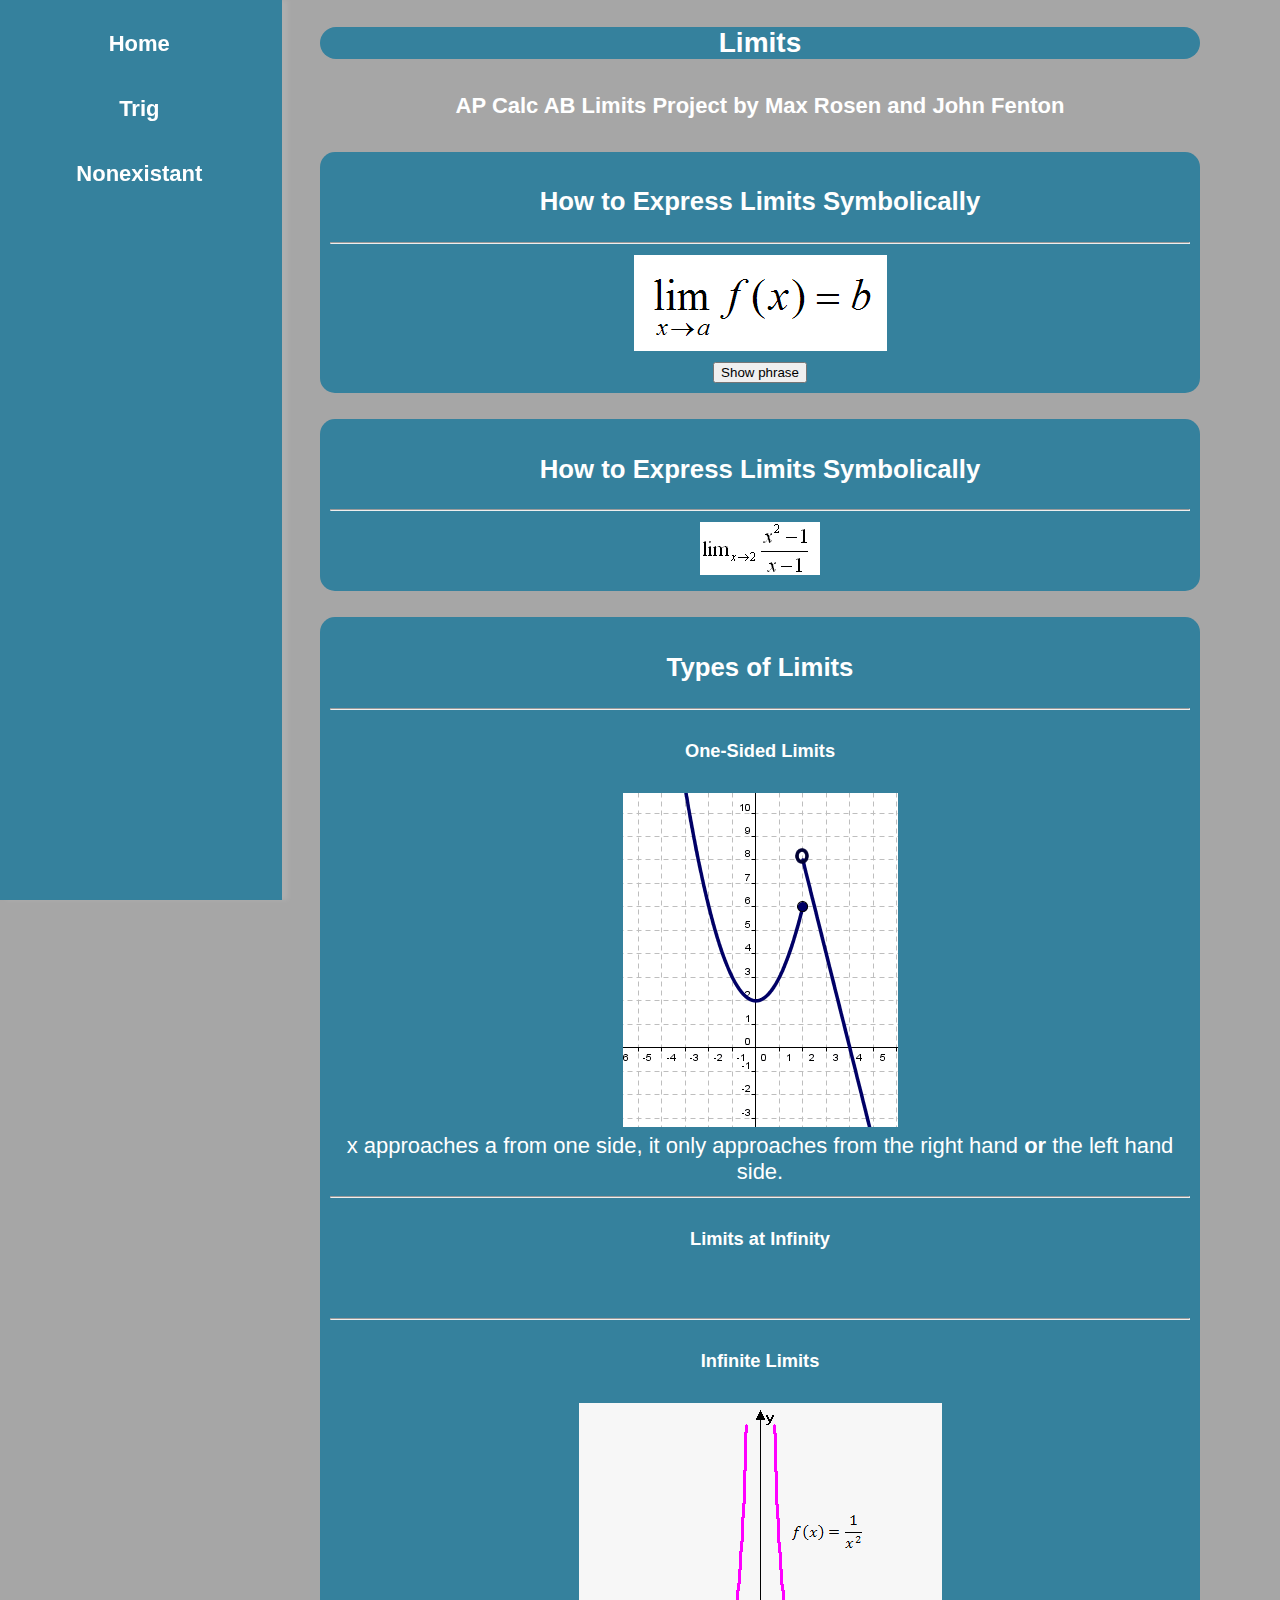
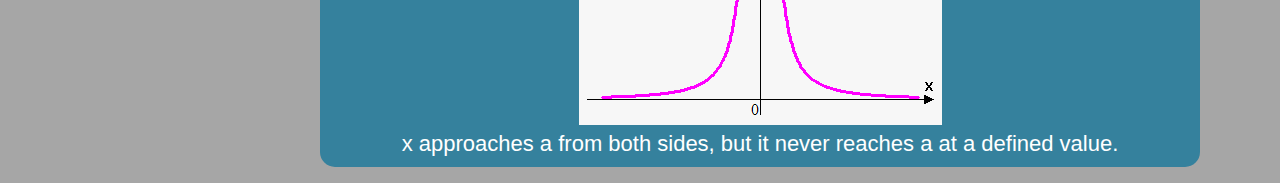
==== index.html @ cac5dc82 "edit" ====
<!DOCTYPE html>
<head>
<title>Limits Project - Home</title>
<link rel="stylesheet" type="text/css" href="style.css">

</head>
<body>
    <ul id="nav"><b>
      <li id="item"><a href="/Limits-Project/index.html" id="menu"><color="white">Home</a></li>
      <li id="item"><a href="/Limits-Project/trig.html" id="menu"><color="white">Trig</a></li>      
      <li id="item"><a href="/Limits-Project/nonexist.html" id="menu"><color="white">Nonexistant</a></li>
    </b></ul>

<div style="margin-left:25%;padding:1px 16px;margin-bottom:15px;">
<br>
<div id="message"><b>Limits</b></div>
<table align=center>
<tr>
<tr><td><h4><b>AP Calc AB Limits Project by Max Rosen and John Fenton</b></h4></td></tr>
</table>

<div id="bar"><h3>How to Express Limits Symbolically</h3>
	<hr>
	<img src="limit.png"><br>
	<button onclick="togglePhrase()" id="phraseButton">Show phrase</button>
	<p id="phrase" style="display: none;">The limit of &#402;(x) as x approaches a is equal to b.</p>

	<script>
	 function togglePhrase() { 
	    // get the clock 
	    var myPhrase = document.getElementById('phrase');

	    // get the current value of the clock's display property 
	    var displaySetting = myPhrase.style.display;

	    // also get the clock button, so we can change what it says 
	    var phraseButton = document.getElementById('phraseButton');
					
	    // now toggle the clock and the button text, depending on current state
	    if (displaySetting == 'block') { 
	      // clock is visible. hide it
	      myPhrase.style.display = 'none';
	      // change button text
	      phraseButton.innerHTML = 'Show phrase';
	    }
	    else { 
	      // clock is hidden. show it 
	      myPhrase.style.display = 'block';
	      // change button text
	      phraseButton.innerHTML = 'Hide phrase';
	    }
	  }  
	</script>

</div>
<br>
<div id="bar"><h3>How to Express Limits Symbolically</h3>
	<hr>
	<img src="basic_limit.gif">
</div>
<br>
<div id="bar"><h3>Types of Limits</h3>
		<hr>
	<h5>One-Sided Limits</h5>
	<img src="one-sided.gif"><br>
	x approaches a from one side, it only approaches from the right hand <b>or</b> the left hand side.
		<hr>
	<h5>Limits at Infinity</h5>
	<img src="">
		<hr>
	<h5>Infinite Limits</h5>
	<img src="infinite_limit.png"><br>
	x approaches a from both sides, but it never reaches a at a defined value.
</div>

</tr></table></div>


</body>
---- style.css ----
html {
    min-height: 100%;
    padding-right: 5%;
}
body {
 background-color: #a6a6a6;
 font-family: helvetica;
 color: #35819d;
 text-align: center;
 font-size: 22px;
 margin: 0;
 }

footer {
 font-size: 10;
}
p {
 font-family: helvetica;
 color: #fff;
 text-align: center;
 font-size: 22px;
 }
/* unvisited link */
a:link {
    color: #35819d;
}

/* visited link */
a:visited {
    color: #35819d;
}

/* selected link */
a:active {
    color: #35819d;
}
a:link {
    text-decoration: none;
}

a:visited {
    text-decoration: none;
}

a:hover {
    text-decoration: none;
}

a:active {
    text-decoration: none;
}

#nav {
    list-style-type: none;
    margin: 0;
    padding: 0;
    width: 22%;
    background-color: #35819d;
    position: fixed;
    height: 100%;
    overflow: auto;
    box-shadow: 6px 0px 5px rgba(255,255,255,0.1);
    }

#item a {
    display: block;
    color: #fff;
    padding: 5px 5px 8px 2px;
    text-decoration: none;
}

#item a.active {
    background-color: #a6a6a6;
    color: white;
}

#item a:hover:not(.active) {
    background-color: #555;
    color: white;
}

#menu{
    color: #ffffff;
  }
b {
    color: #ffffff;
}  
center {
    padding: 10%;
}
#message{
    background-color: #35819d;
    border-radius: 20px;
    width: auto;
    font-size: 28px;
}
#bar {
    padding: 10px;
    background: #35819d;
    color: white;
    border-radius: 15px;
 }
#item {
    display: inline;
    padding: 0px 10px 0px 10px;
    width: 100%;
    color: white;
    text-align: center;
} 
#bio {
    border-color: white;
    border-width: 10px;
    border-radius: 5px;
    padding: 3px;
    /*box-shadow: 6px 0px 5px rgba(255,255,255,0.1);*/
}
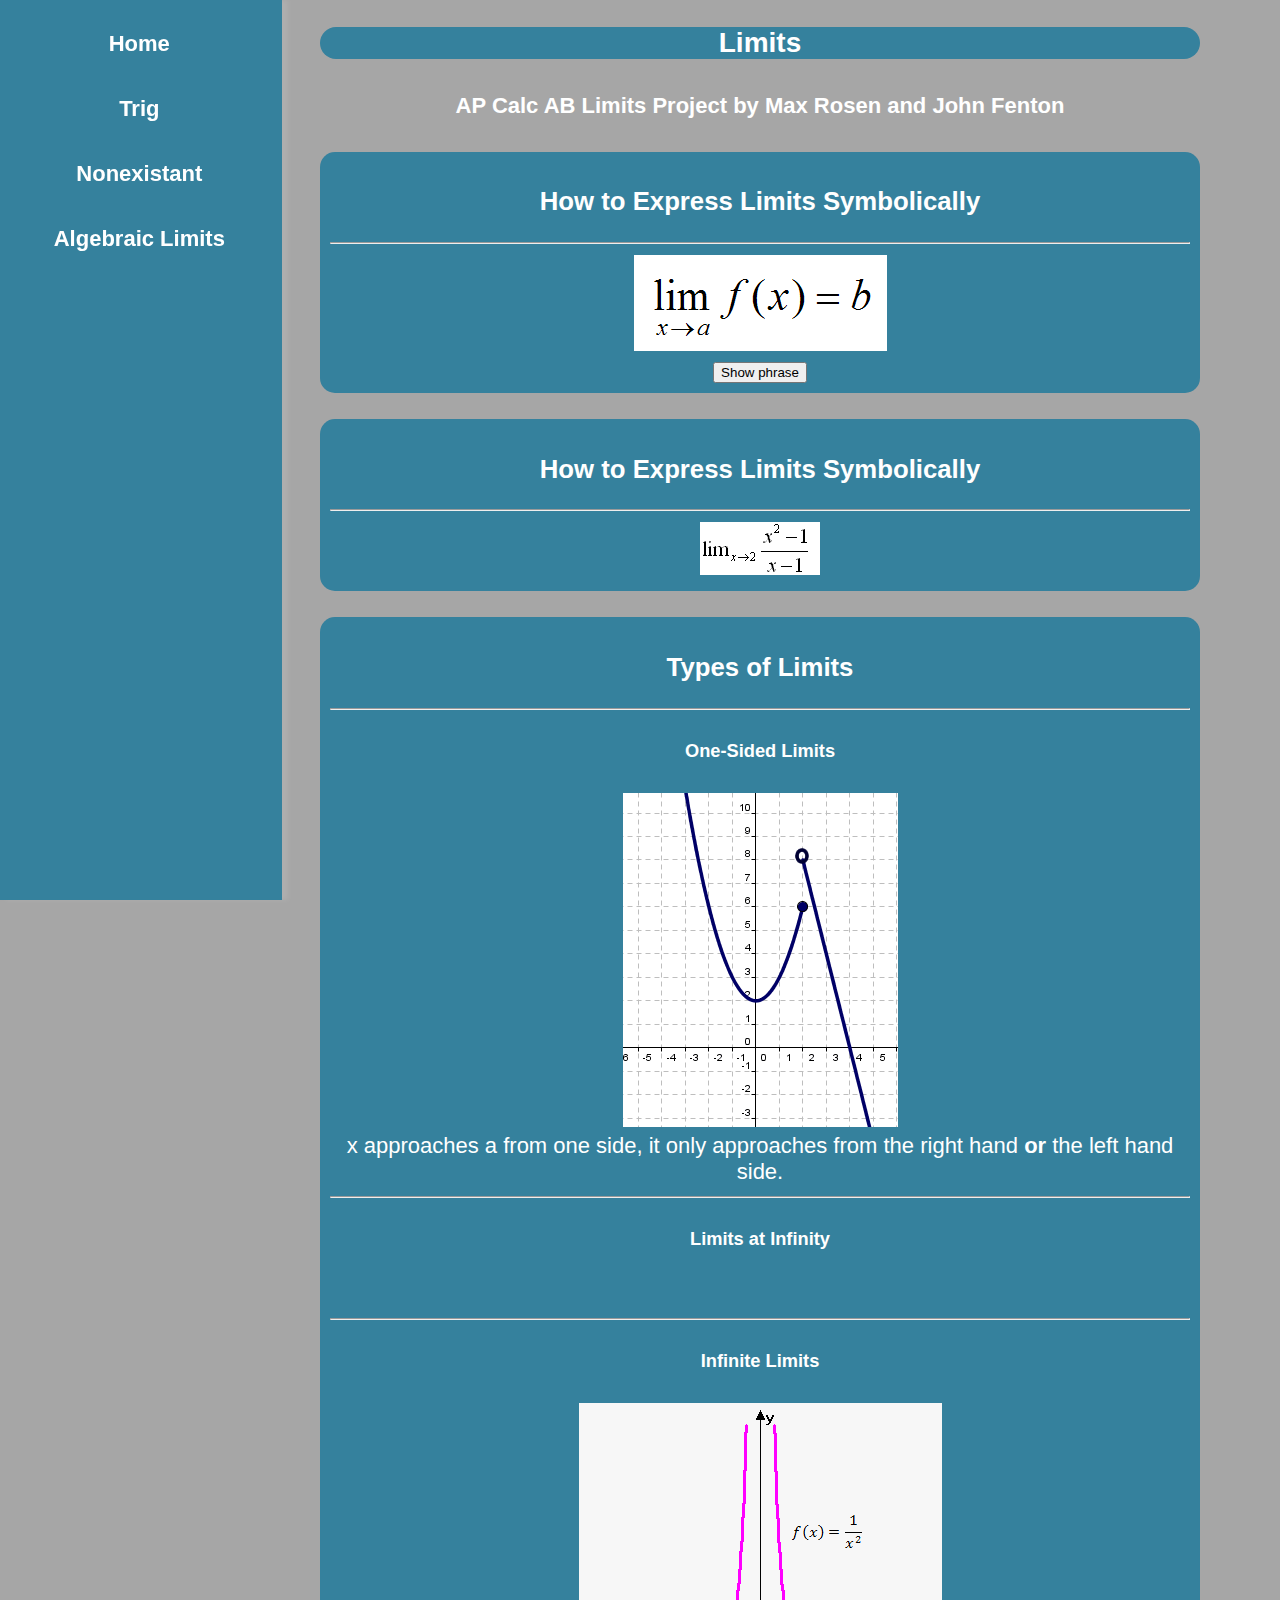
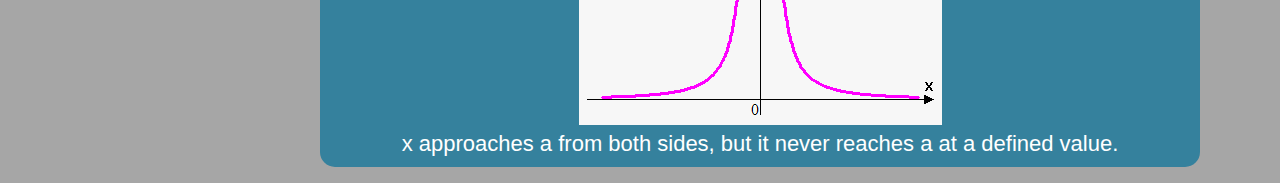
==== commit 1945df13: "edit" ====
--- a/index.html
+++ b/index.html
@@ -9,6 +9,7 @@
       <li id="item"><a href="/Limits-Project/index.html" id="menu"><color="white">Home</a></li>
       <li id="item"><a href="/Limits-Project/trig.html" id="menu"><color="white">Trig</a></li>      
       <li id="item"><a href="/Limits-Project/nonexist.html" id="menu"><color="white">Nonexistant</a></li>
+      <li id="item"><a href="/Limits-Project/Algebra.html" id="menu"><color="white">Algebraic Limits</a></li>
     </b></ul>
 
 <div style="margin-left:25%;padding:1px 16px;margin-bottom:15px;">
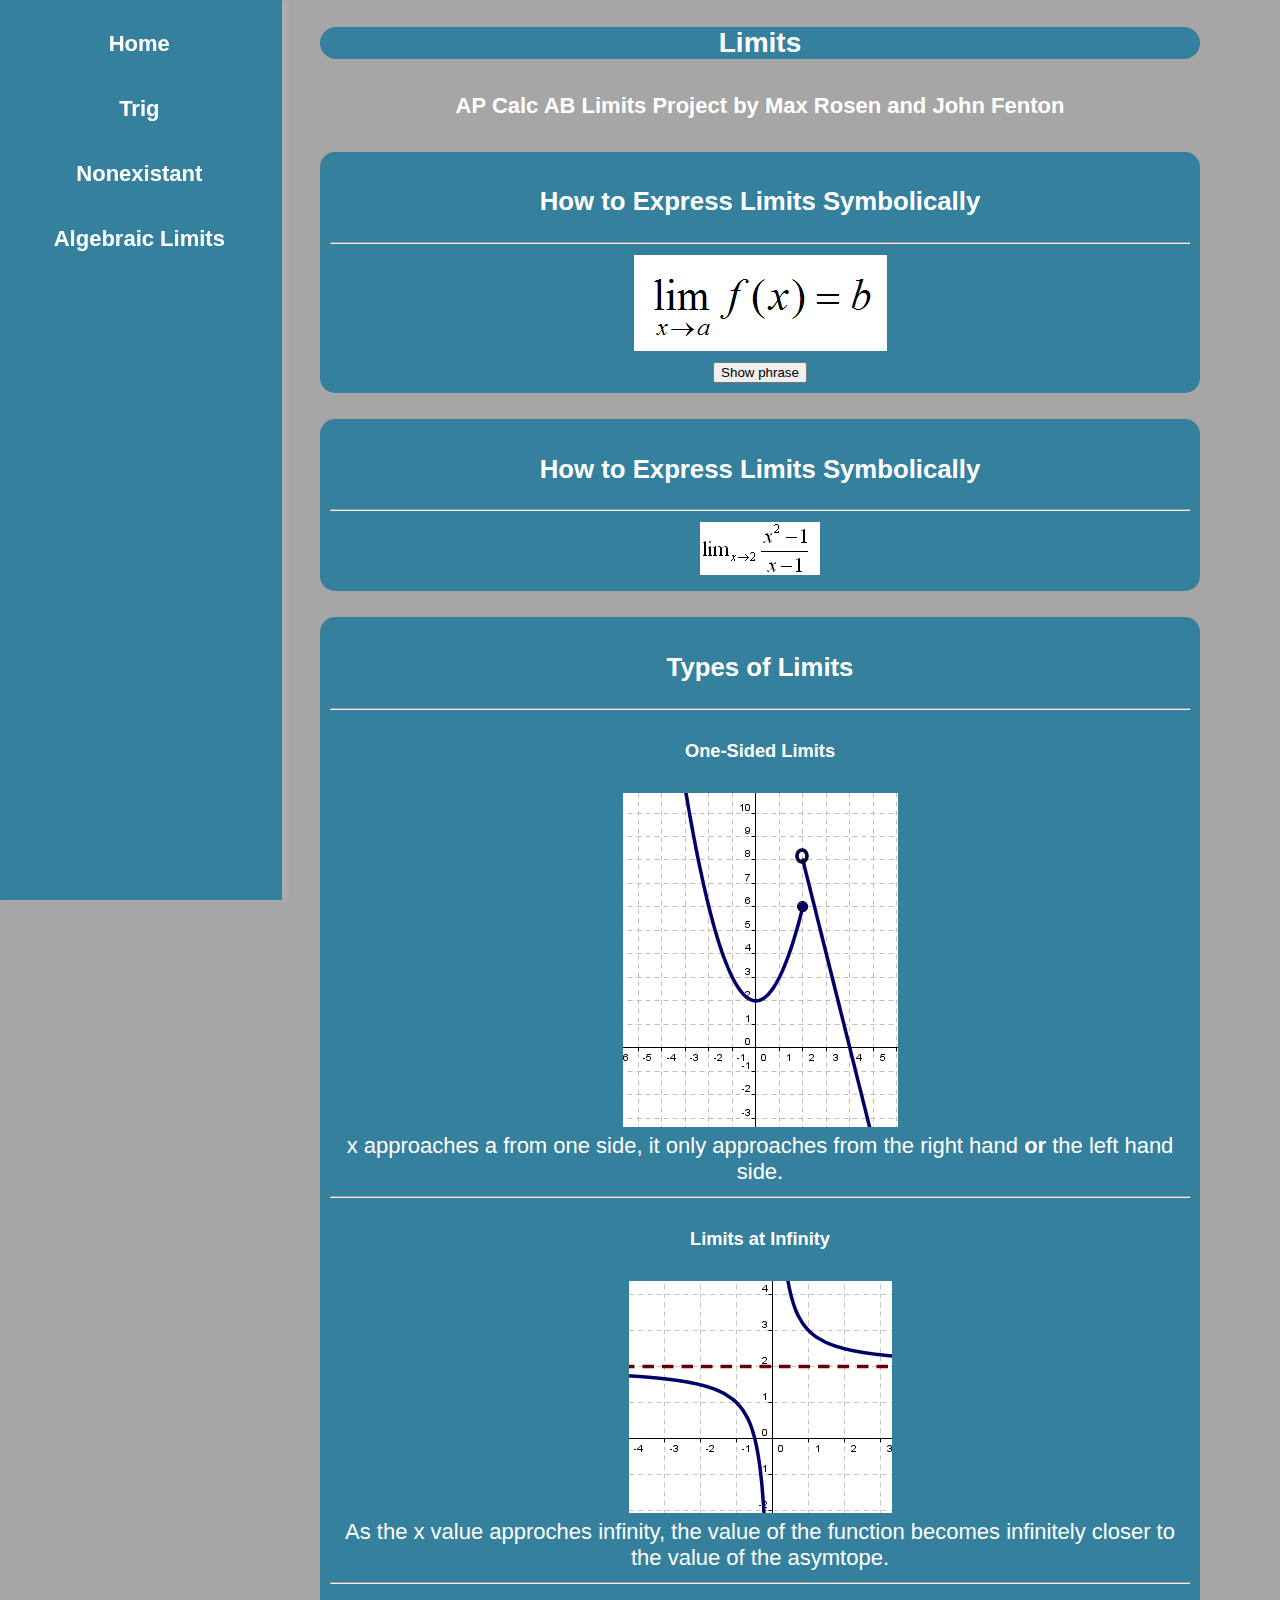
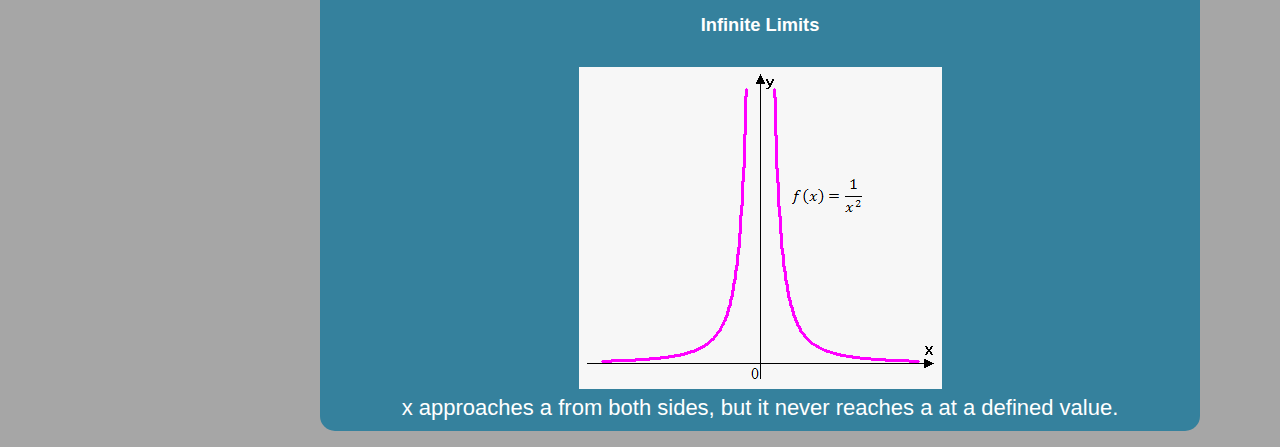
==== commit cbc2313f: "edit" ====
--- a/index.html
+++ b/index.html
@@ -67,7 +67,8 @@
 	x approaches a from one side, it only approaches from the right hand <b>or</b> the left hand side.
 		<hr>
 	<h5>Limits at Infinity</h5>
-	<img src="">
+	<img src="asymptote7.gif"><br>
+	As the x value approches infinity, the value of the function becomes infinitely closer to the value of the asymtope.
 		<hr>
 	<h5>Infinite Limits</h5>
 	<img src="infinite_limit.png"><br>
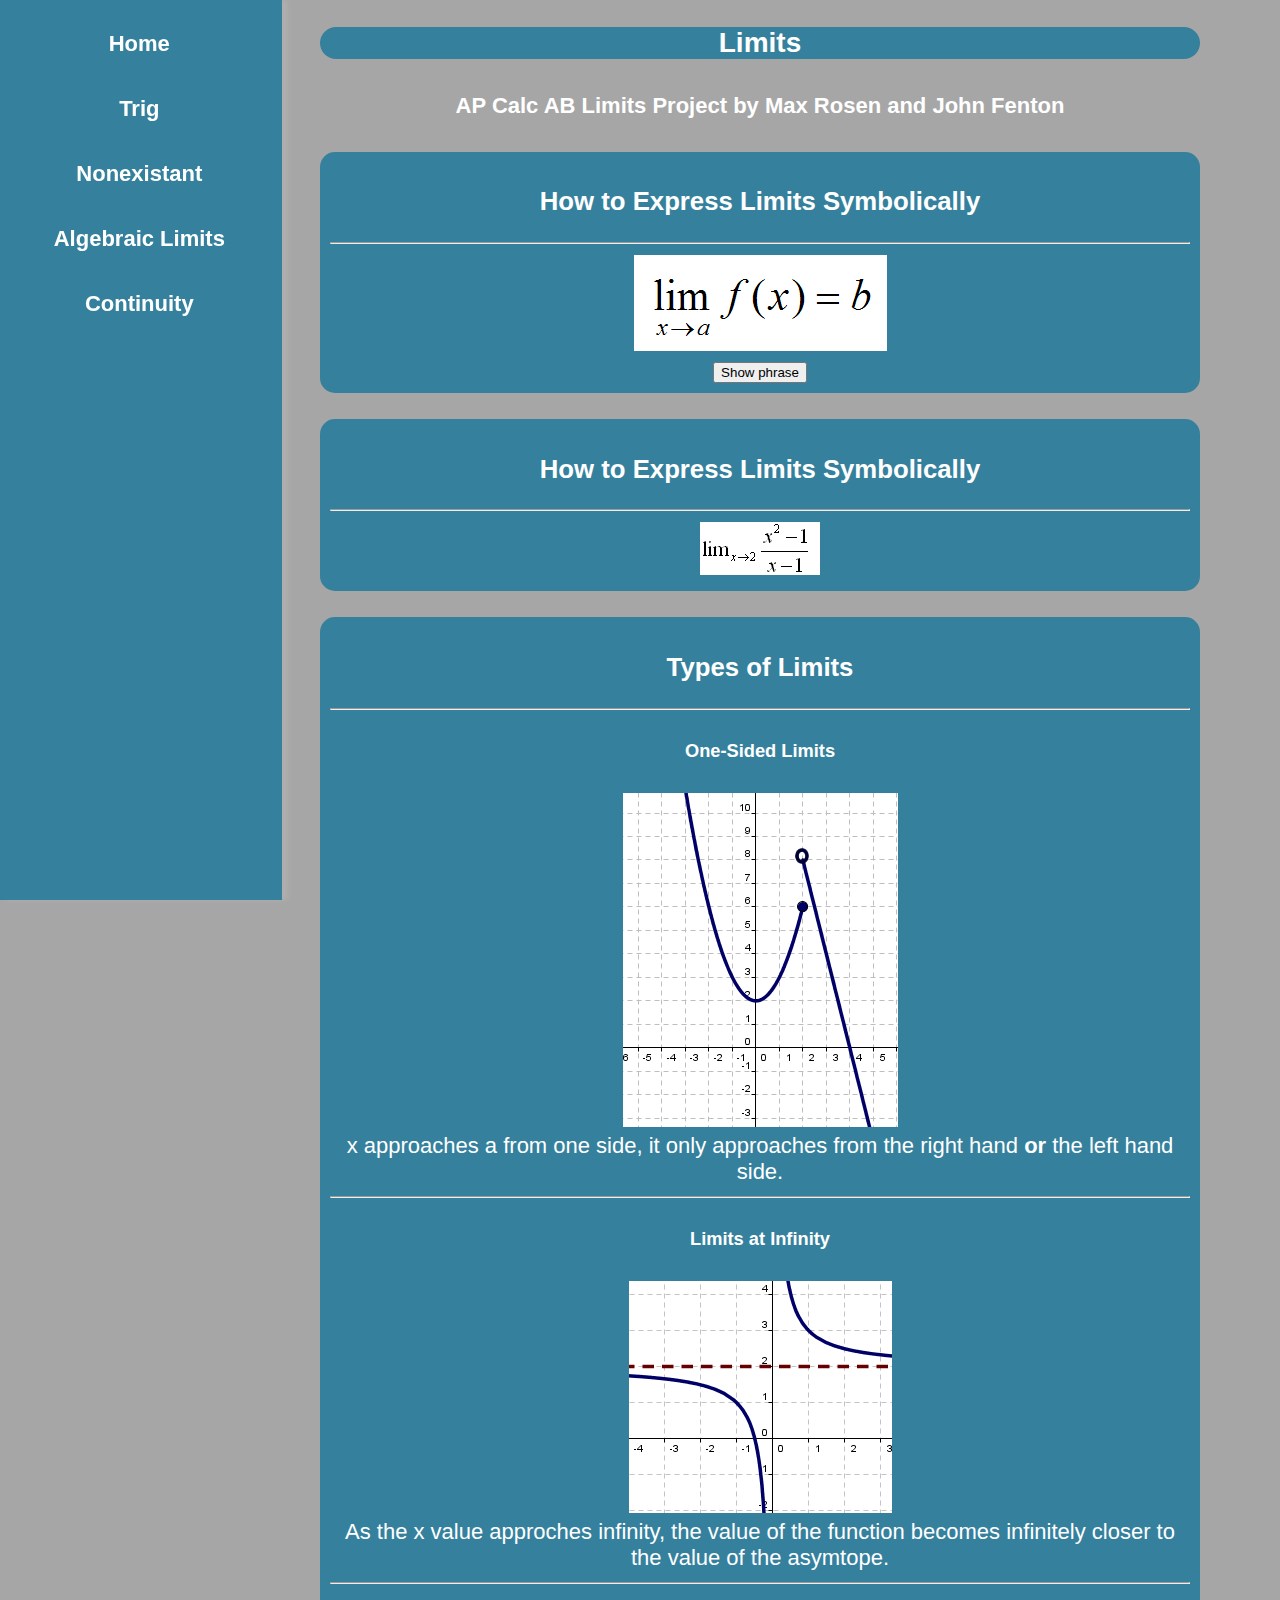
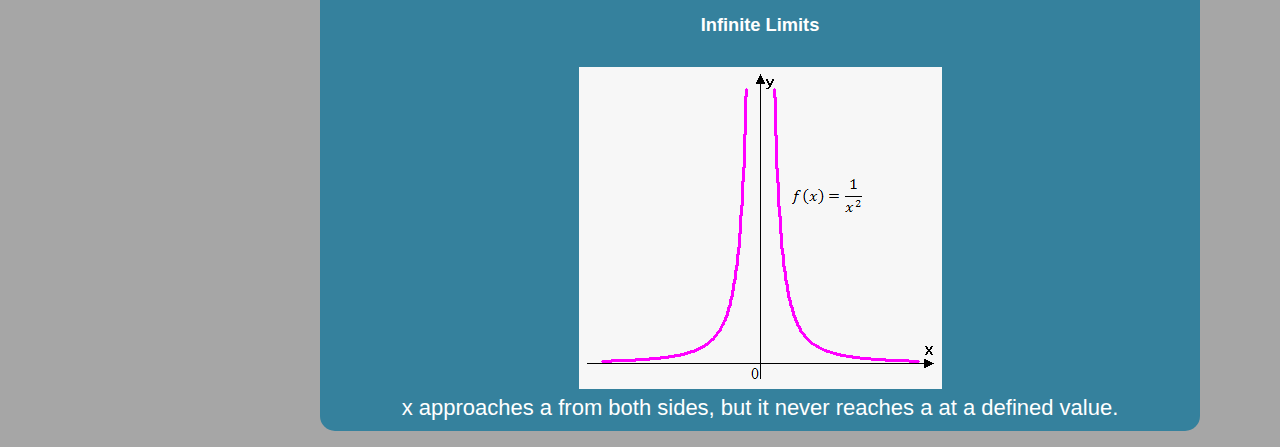
==== commit 5a8fa6e5: "edit" ====
--- a/index.html
+++ b/index.html
@@ -10,6 +10,7 @@
       <li id="item"><a href="/Limits-Project/trig.html" id="menu"><color="white">Trig</a></li>      
       <li id="item"><a href="/Limits-Project/nonexist.html" id="menu"><color="white">Nonexistant</a></li>
       <li id="item"><a href="/Limits-Project/Algebra.html" id="menu"><color="white">Algebraic Limits</a></li>
+      <li id="item"><a href="/Limits-Project/continuity.html" id="menu"><color="white">Continuity</a></li>
     </b></ul>
 
 <div style="margin-left:25%;padding:1px 16px;margin-bottom:15px;">
--- a/style.css
+++ b/style.css
@@ -113,4 +113,8 @@
     border-radius: 5px;
     padding: 3px;
     /*box-shadow: 6px 0px 5px rgba(255,255,255,0.1);*/
+}
+#algebraic {
+    padding-right: 15px;
+    padding-left: 15px;
 }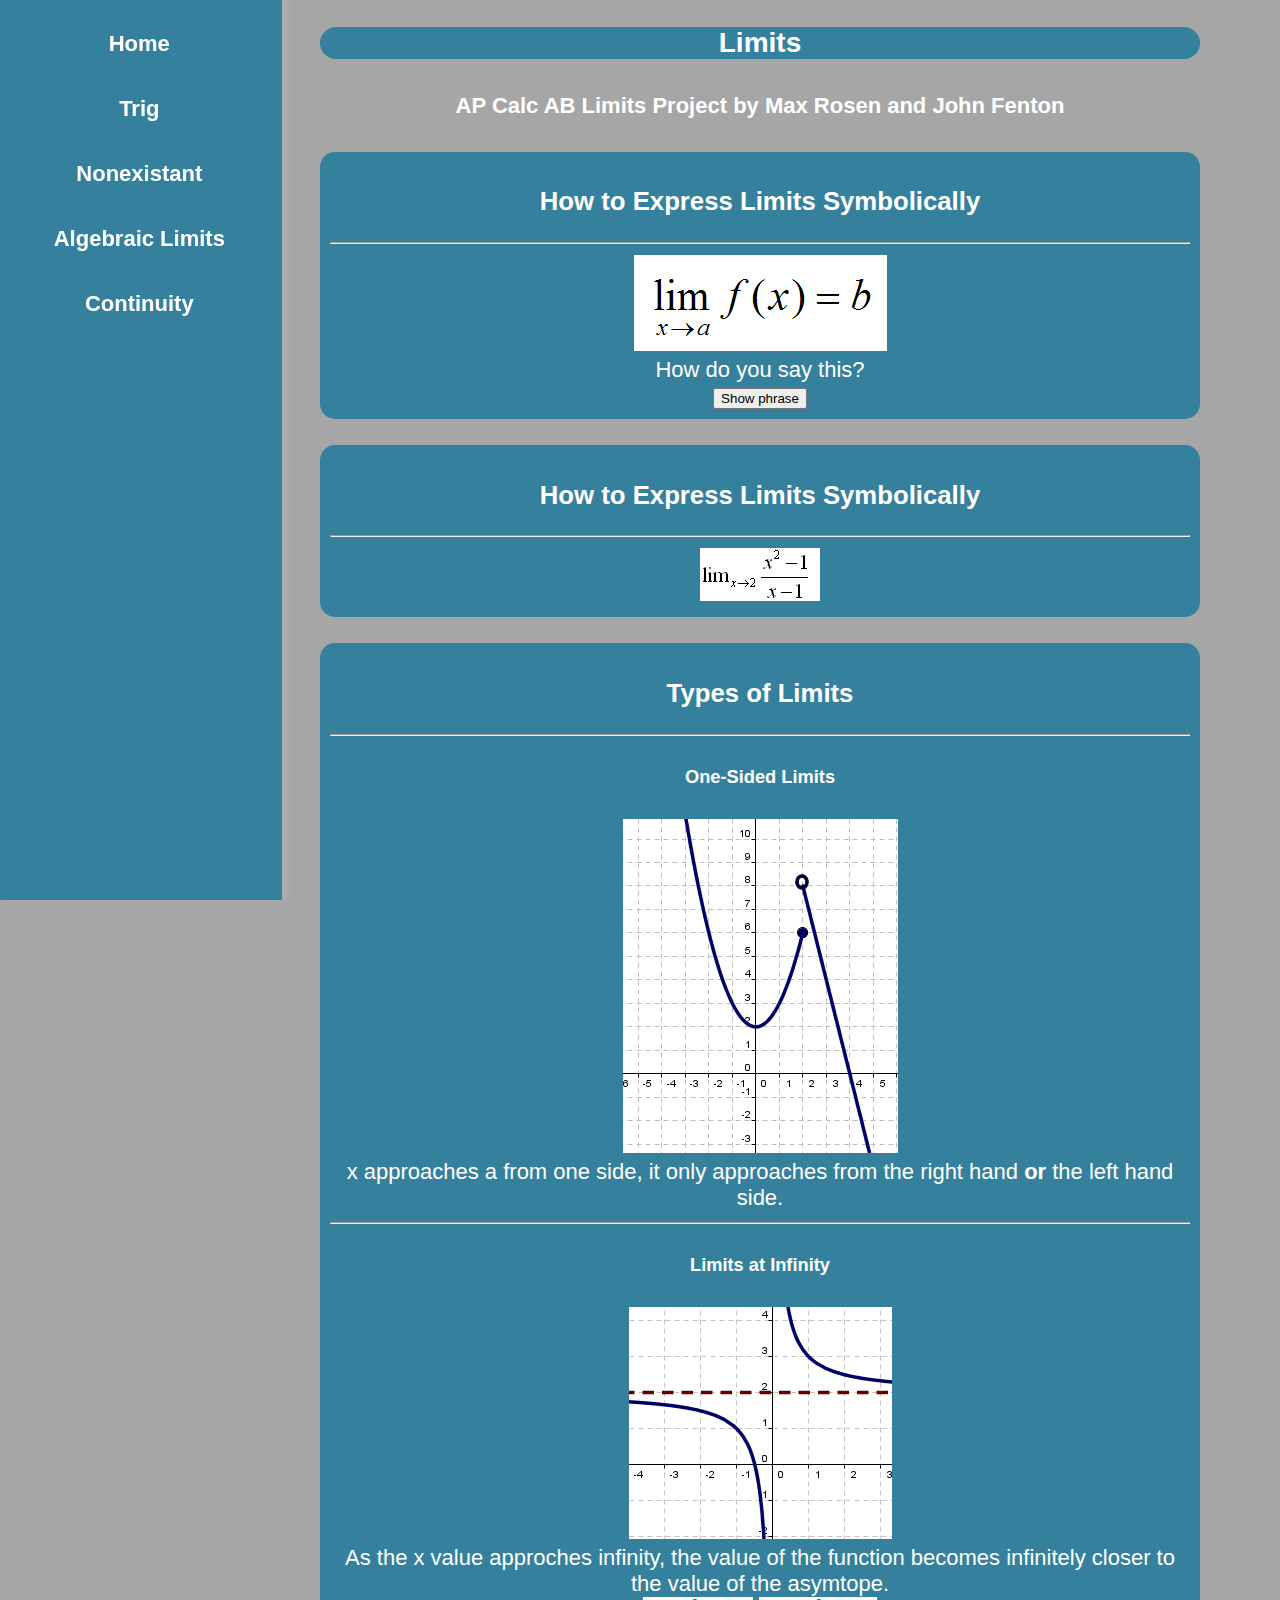
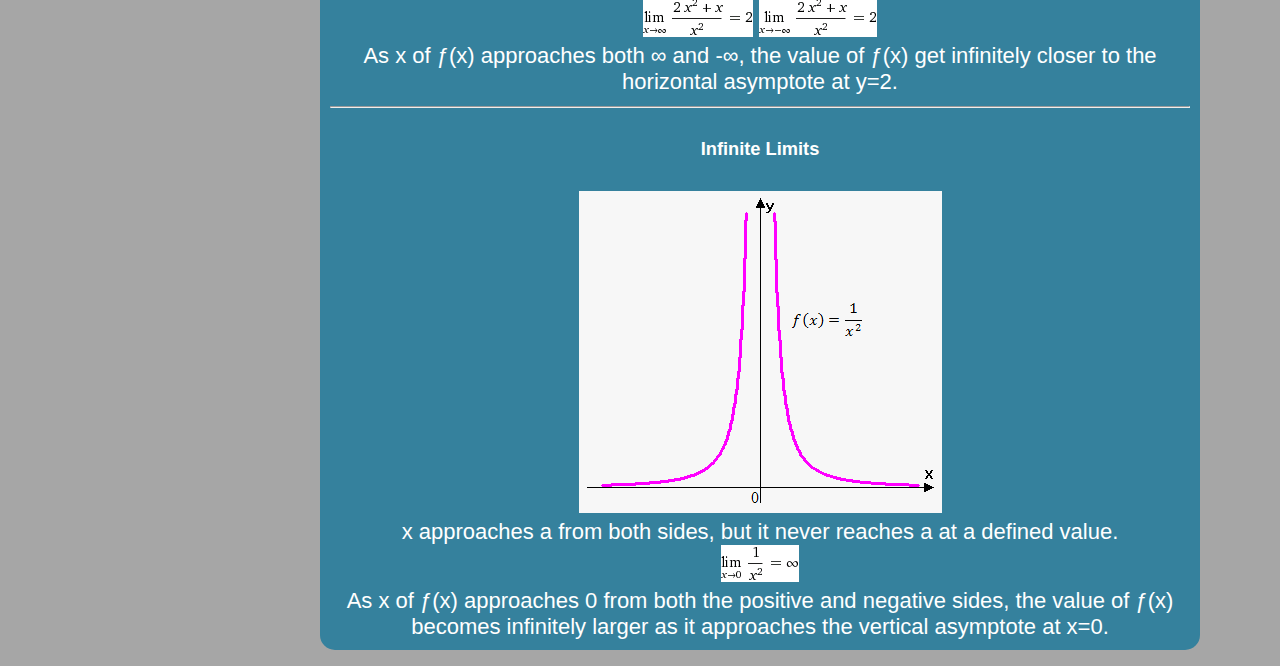
==== commit cd7caf88: "push" ====
--- a/index.html
+++ b/index.html
@@ -24,8 +24,9 @@
 <div id="bar"><h3>How to Express Limits Symbolically</h3>
 	<hr>
 	<img src="limit.png"><br>
+	How do you say this?<br>
 	<button onclick="togglePhrase()" id="phraseButton">Show phrase</button>
-	<p id="phrase" style="display: none;">The limit of &#402;(x) as x approaches a is equal to b.</p>
+	<p id="phrase" style="display: none;">As x approaches a, the limit of &#402;(x) is equal to b.</p>
 
 	<script>
 	 function togglePhrase() { 
@@ -69,11 +70,15 @@
 		<hr>
 	<h5>Limits at Infinity</h5>
 	<img src="asymptote7.gif"><br>
-	As the x value approches infinity, the value of the function becomes infinitely closer to the value of the asymtope.
+	As the x value approches infinity, the value of the function becomes infinitely closer to the value of the asymtope.<br>
+	<img src="MSP49020469ii996g6id8000002ec2515975i7fa34.gif">  <img src="MSP103209494f7hdf614fi00004hg061d8cif214hg.gif"><br>
+	As x of &#402;(x) approaches both &#8734; and -&#8734;, the value of &#402;(x) get infinitely closer to the horizontal asymptote at y=2.
 		<hr>
 	<h5>Infinite Limits</h5>
 	<img src="infinite_limit.png"><br>
-	x approaches a from both sides, but it never reaches a at a defined value.
+	x approaches a from both sides, but it never reaches a at a defined value.<br>
+	<img src="MSP9651f69d8654fg1288100005h1d07ab7i4g787d.gif"><br>
+	As x of &#402;(x) approaches 0 from both the positive and negative sides, the value of &#402;(x) becomes infinitely larger as it approaches the vertical asymptote at x=0.
 </div>
 
 </tr></table></div>
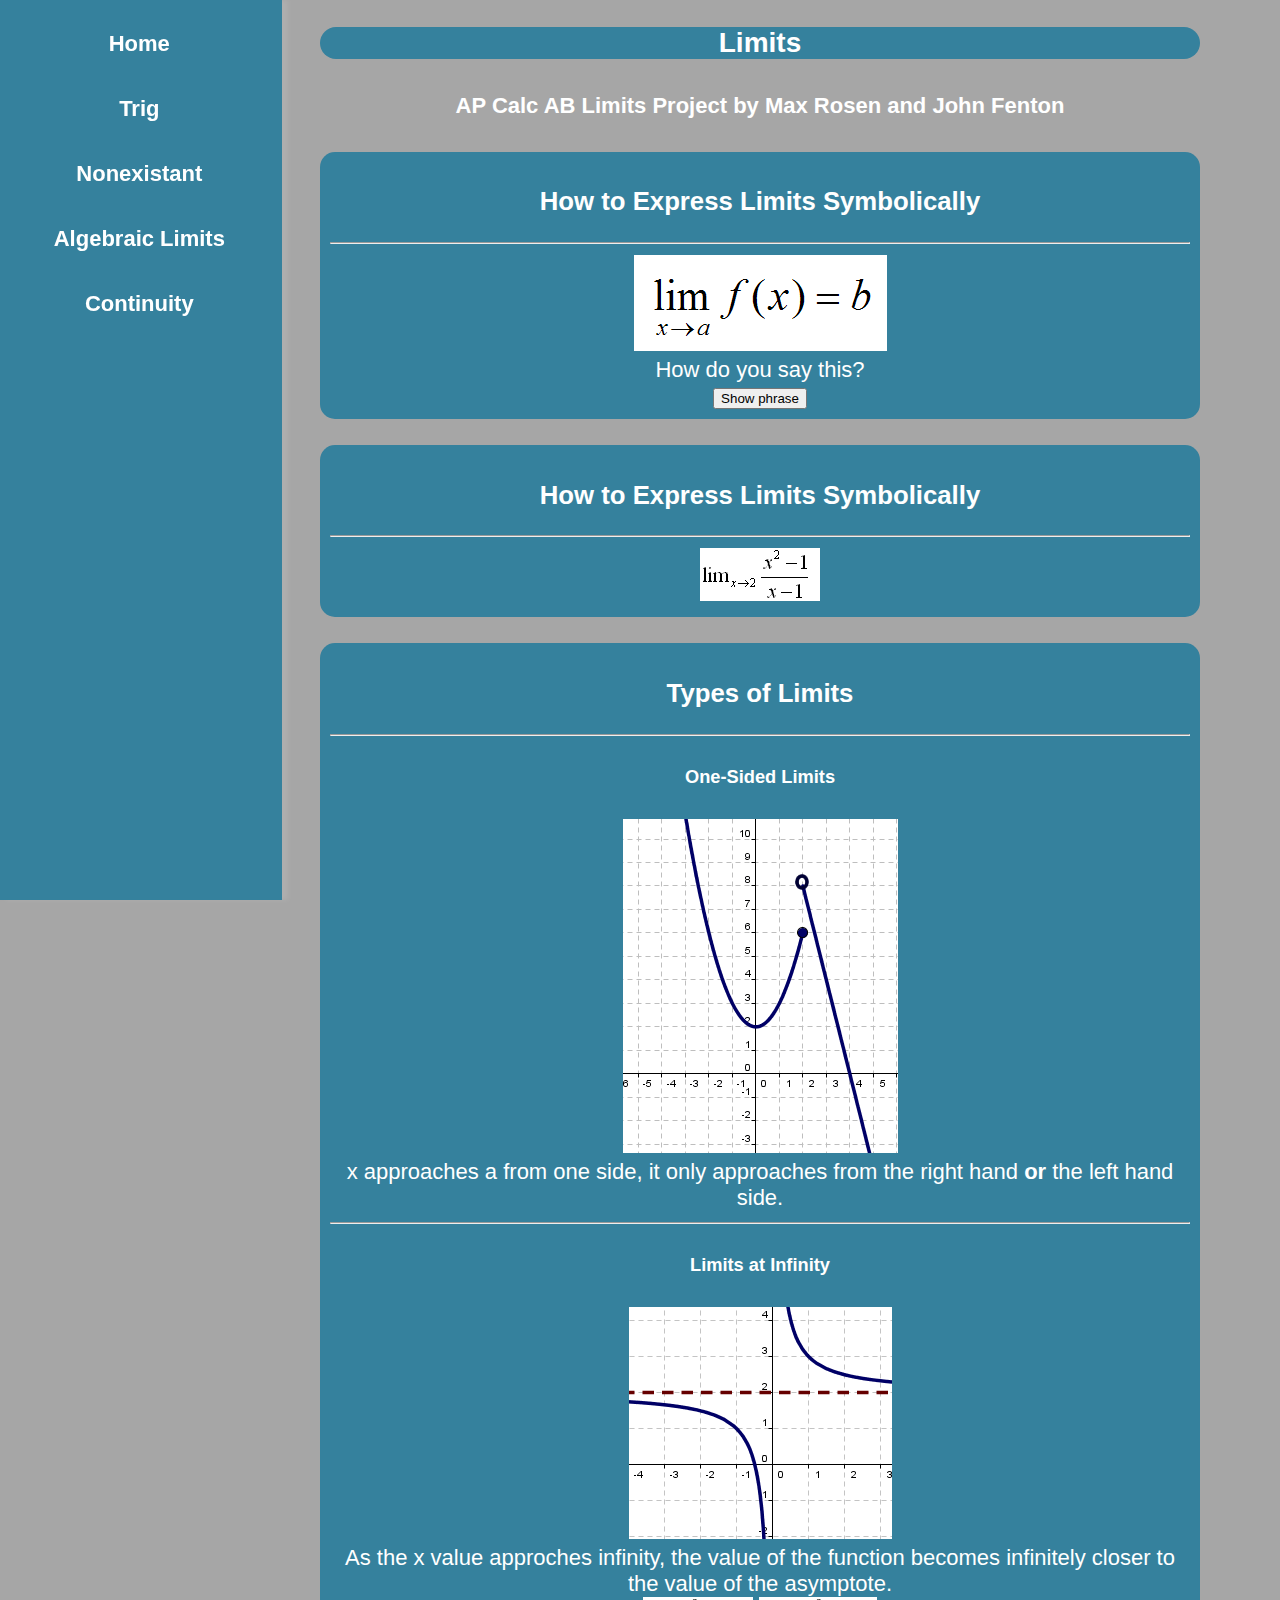
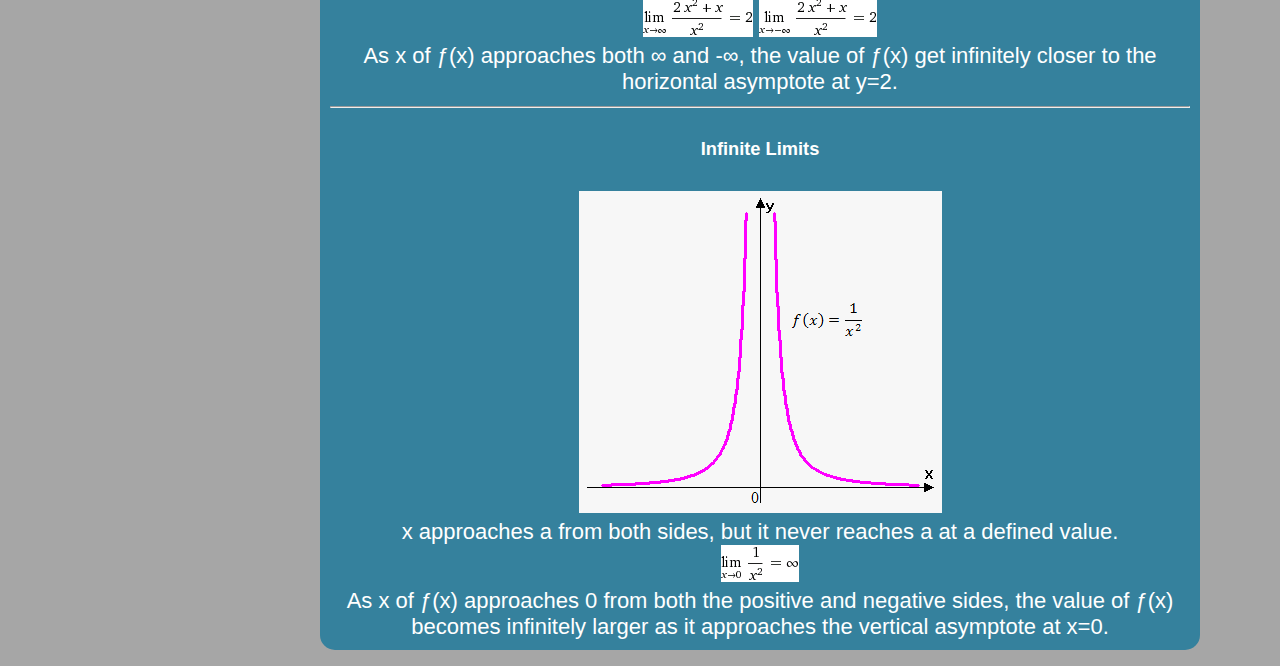
==== commit e6d025ea: "edit" ====
--- a/index.html
+++ b/index.html
@@ -70,7 +70,7 @@
 		<hr>
 	<h5>Limits at Infinity</h5>
 	<img src="asymptote7.gif"><br>
-	As the x value approches infinity, the value of the function becomes infinitely closer to the value of the asymtope.<br>
+	As the x value approches infinity, the value of the function becomes infinitely closer to the value of the asymptote.<br>
 	<img src="MSP49020469ii996g6id8000002ec2515975i7fa34.gif">  <img src="MSP103209494f7hdf614fi00004hg061d8cif214hg.gif"><br>
 	As x of &#402;(x) approaches both &#8734; and -&#8734;, the value of &#402;(x) get infinitely closer to the horizontal asymptote at y=2.
 		<hr>
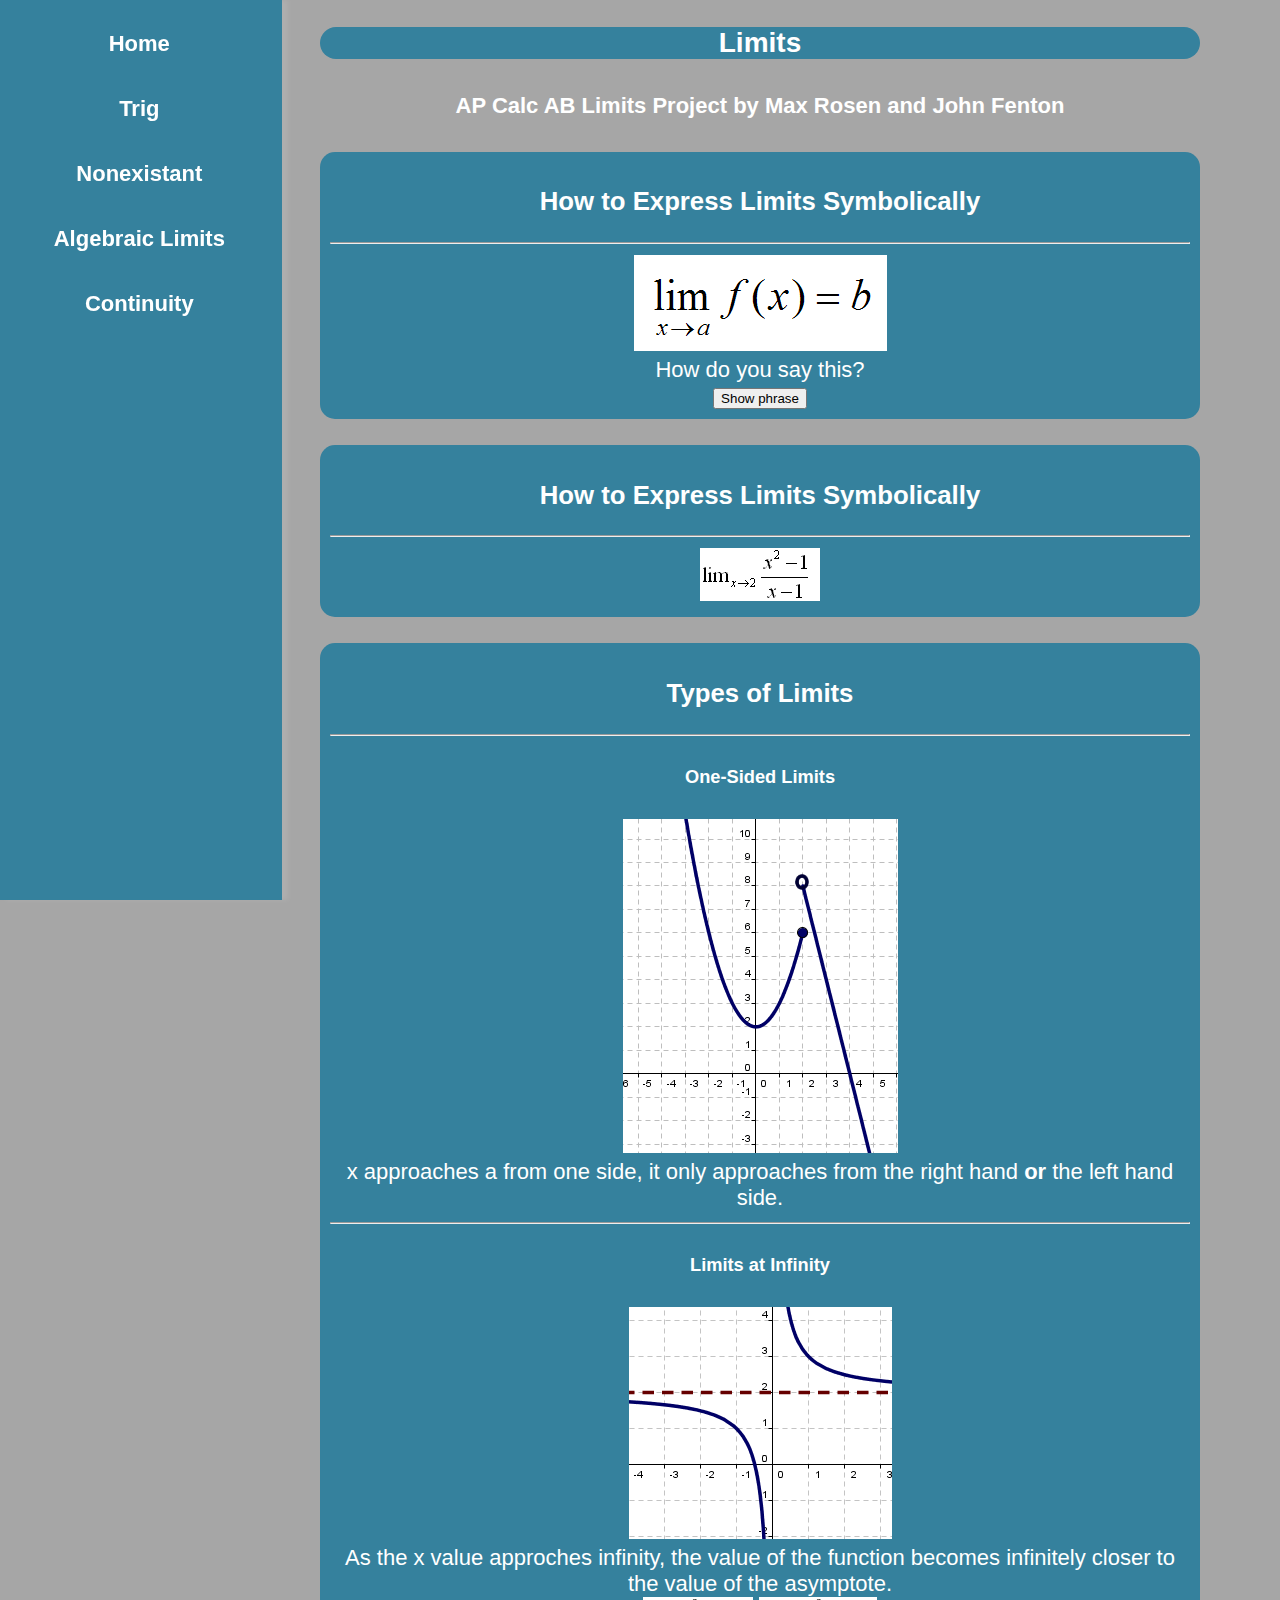
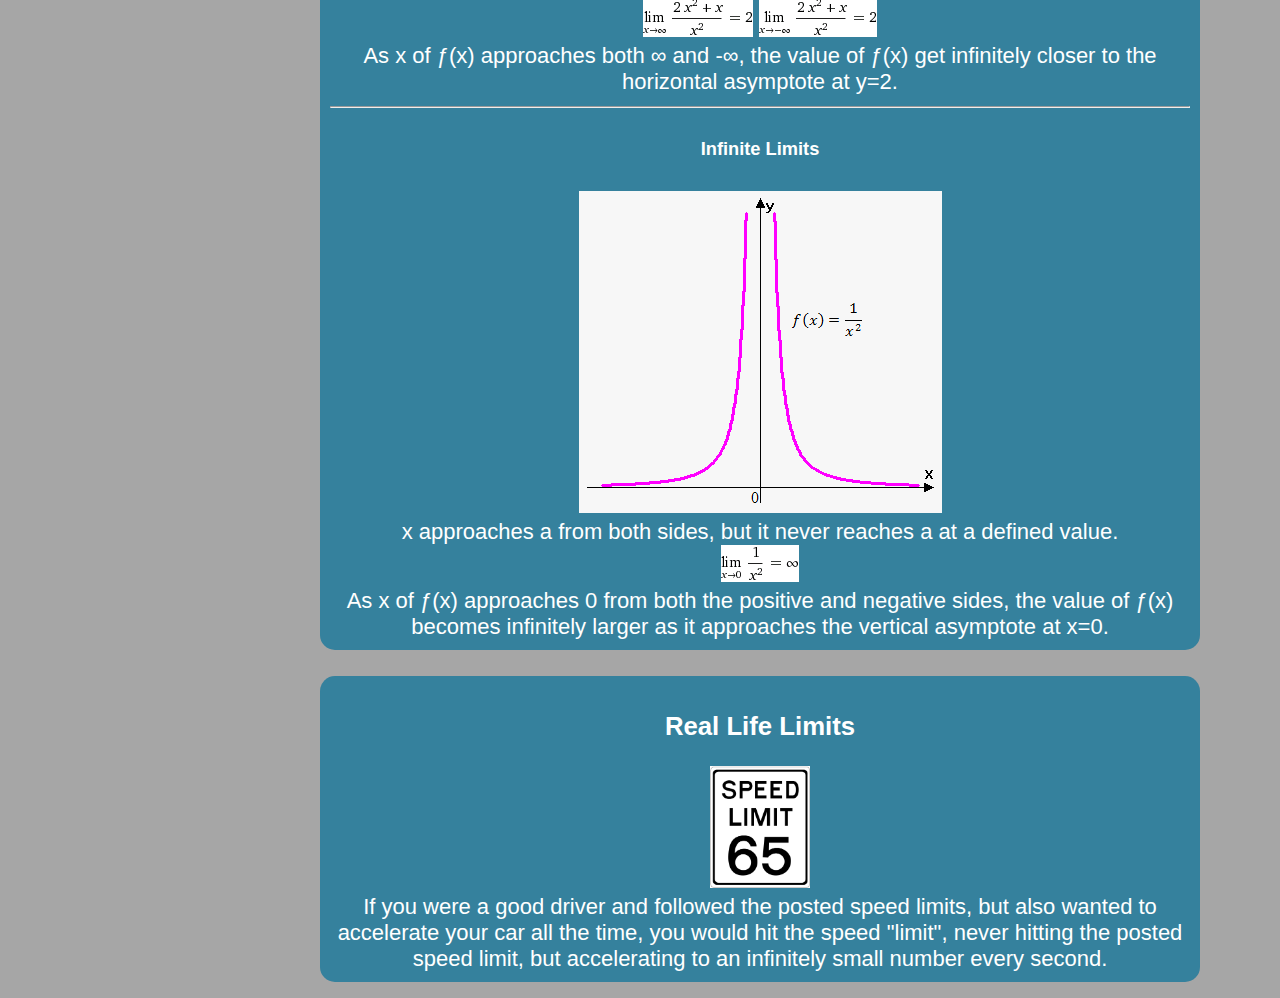
==== commit 7c21c6a0: "edit" ====
--- a/index.html
+++ b/index.html
@@ -81,7 +81,17 @@
 	As x of &#402;(x) approaches 0 from both the positive and negative sides, the value of &#402;(x) becomes infinitely larger as it approaches the vertical asymptote at x=0.
 </div>
 
+<br>
+
+<div id="bar"><h3>Real Life Limits</h3>
+
+<img src="Speed-Limit-65.jpg" width="100"><br>
+If you were a good driver and followed the posted speed limits, but also wanted to accelerate your car all the time, you would hit the speed "limit", never hitting the posted speed limit, but accelerating to an infinitely small number every second.
+
+</div>
+
 </tr></table></div>
 
 
+
 </body>
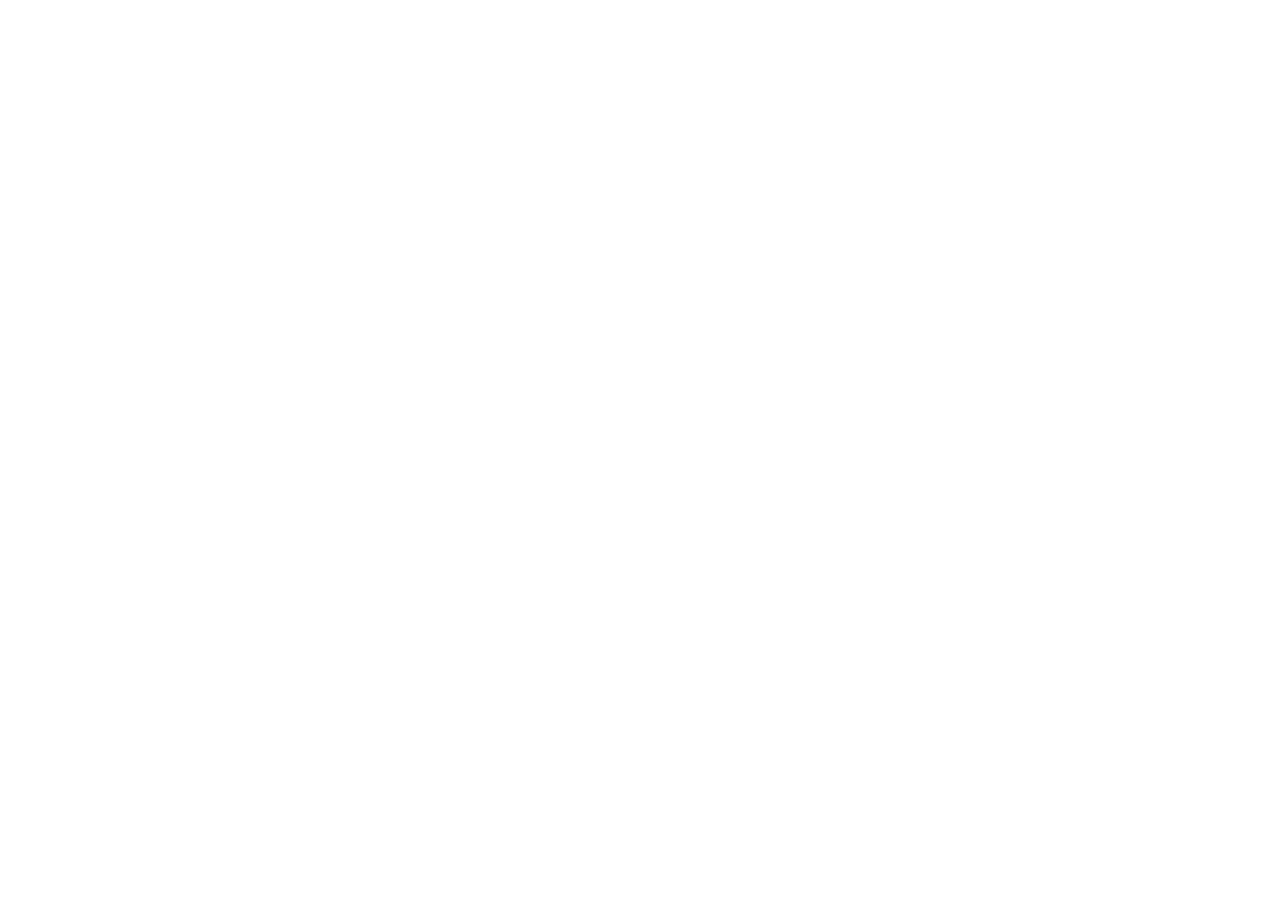
==== commit 6a2e2a96: "Updates" ====
--- a/index.html
+++ b/index.html
@@ -1,97 +1 @@
-<!DOCTYPE html>
-<head>
-<title>Limits Project - Home</title>
-<link rel="stylesheet" type="text/css" href="style.css">
-
-</head>
-<body>
-    <ul id="nav"><b>
-      <li id="item"><a href="/Limits-Project/index.html" id="menu"><color="white">Home</a></li>
-      <li id="item"><a href="/Limits-Project/trig.html" id="menu"><color="white">Trig</a></li>      
-      <li id="item"><a href="/Limits-Project/nonexist.html" id="menu"><color="white">Nonexistant</a></li>
-      <li id="item"><a href="/Limits-Project/Algebra.html" id="menu"><color="white">Algebraic Limits</a></li>
-      <li id="item"><a href="/Limits-Project/continuity.html" id="menu"><color="white">Continuity</a></li>
-    </b></ul>
-
-<div style="margin-left:25%;padding:1px 16px;margin-bottom:15px;">
-<br>
-<div id="message"><b>Limits</b></div>
-<table align=center>
-<tr>
-<tr><td><h4><b>AP Calc AB Limits Project by Max Rosen and John Fenton</b></h4></td></tr>
-</table>
-
-<div id="bar"><h3>How to Express Limits Symbolically</h3>
-	<hr>
-	<img src="limit.png"><br>
-	How do you say this?<br>
-	<button onclick="togglePhrase()" id="phraseButton">Show phrase</button>
-	<p id="phrase" style="display: none;">As x approaches a, the limit of &#402;(x) is equal to b.</p>
-
-	<script>
-	 function togglePhrase() { 
-	    // get the clock 
-	    var myPhrase = document.getElementById('phrase');
-
-	    // get the current value of the clock's display property 
-	    var displaySetting = myPhrase.style.display;
-
-	    // also get the clock button, so we can change what it says 
-	    var phraseButton = document.getElementById('phraseButton');
-					
-	    // now toggle the clock and the button text, depending on current state
-	    if (displaySetting == 'block') { 
-	      // clock is visible. hide it
-	      myPhrase.style.display = 'none';
-	      // change button text
-	      phraseButton.innerHTML = 'Show phrase';
-	    }
-	    else { 
-	      // clock is hidden. show it 
-	      myPhrase.style.display = 'block';
-	      // change button text
-	      phraseButton.innerHTML = 'Hide phrase';
-	    }
-	  }  
-	</script>
-
-</div>
-<br>
-<div id="bar"><h3>How to Express Limits Symbolically</h3>
-	<hr>
-	<img src="basic_limit.gif">
-</div>
-<br>
-<div id="bar"><h3>Types of Limits</h3>
-		<hr>
-	<h5>One-Sided Limits</h5>
-	<img src="one-sided.gif"><br>
-	x approaches a from one side, it only approaches from the right hand <b>or</b> the left hand side.
-		<hr>
-	<h5>Limits at Infinity</h5>
-	<img src="asymptote7.gif"><br>
-	As the x value approches infinity, the value of the function becomes infinitely closer to the value of the asymptote.<br>
-	<img src="MSP49020469ii996g6id8000002ec2515975i7fa34.gif">  <img src="MSP103209494f7hdf614fi00004hg061d8cif214hg.gif"><br>
-	As x of &#402;(x) approaches both &#8734; and -&#8734;, the value of &#402;(x) get infinitely closer to the horizontal asymptote at y=2.
-		<hr>
-	<h5>Infinite Limits</h5>
-	<img src="infinite_limit.png"><br>
-	x approaches a from both sides, but it never reaches a at a defined value.<br>
-	<img src="MSP9651f69d8654fg1288100005h1d07ab7i4g787d.gif"><br>
-	As x of &#402;(x) approaches 0 from both the positive and negative sides, the value of &#402;(x) becomes infinitely larger as it approaches the vertical asymptote at x=0.
-</div>
-
-<br>
-
-<div id="bar"><h3>Real Life Limits</h3>
-
-<img src="Speed-Limit-65.jpg" width="100"><br>
-If you were a good driver and followed the posted speed limits, but also wanted to accelerate your car all the time, you would hit the speed "limit", never hitting the posted speed limit, but accelerating to an infinitely small number every second.
-
-</div>
-
-</tr></table></div>
-
-
-
-</body>
+<!doctype html><html lang="en"><head><meta charset="utf-8"/><link rel="shortcut icon" href="/maxrosen/max-rosen-website/favicon.ico"/><meta name="viewport" content="width=device-width,initial-scale=1"/><meta name="theme-color" content="#000000"/><link rel="manifest" href="/maxrosen/max-rosen-website/manifest.json"/><title>Max Rosen</title><link href="/maxrosen/max-rosen-website/static/css/main.2cce8147.chunk.css" rel="stylesheet"></head><body><noscript>You need to enable JavaScript to run this app.</noscript><div id="root"></div><script>!function(l){function e(e){for(var r,n,t=e[0],o=e[1],u=e[2],i=0,f=[];i<t.length;i++)n=t[i],p[n]&&f.push(p[n][0]),p[n]=0;for(r in o)Object.prototype.hasOwnProperty.call(o,r)&&(l[r]=o[r]);for(s&&s(e);f.length;)f.shift()();return c.push.apply(c,u||[]),a()}function a(){for(var e,r=0;r<c.length;r++){for(var n=c[r],t=!0,o=1;o<n.length;o++){var u=n[o];0!==p[u]&&(t=!1)}t&&(c.splice(r--,1),e=i(i.s=n[0]))}return e}var n={},p={1:0},c=[];function i(e){if(n[e])return n[e].exports;var r=n[e]={i:e,l:!1,exports:{}};return l[e].call(r.exports,r,r.exports,i),r.l=!0,r.exports}i.m=l,i.c=n,i.d=function(e,r,n){i.o(e,r)||Object.defineProperty(e,r,{enumerable:!0,get:n})},i.r=function(e){"undefined"!=typeof Symbol&&Symbol.toStringTag&&Object.defineProperty(e,Symbol.toStringTag,{value:"Module"}),Object.defineProperty(e,"__esModule",{value:!0})},i.t=function(r,e){if(1&e&&(r=i(r)),8&e)return r;if(4&e&&"object"==typeof r&&r&&r.__esModule)return r;var n=Object.create(null);if(i.r(n),Object.defineProperty(n,"default",{enumerable:!0,value:r}),2&e&&"string"!=typeof r)for(var t in r)i.d(n,t,function(e){return r[e]}.bind(null,t));return n},i.n=function(e){var r=e&&e.__esModule?function(){return e.default}:function(){return e};return i.d(r,"a",r),r},i.o=function(e,r){return Object.prototype.hasOwnProperty.call(e,r)},i.p="/maxrosen/max-rosen-website/";var r=window.webpackJsonp=window.webpackJsonp||[],t=r.push.bind(r);r.push=e,r=r.slice();for(var o=0;o<r.length;o++)e(r[o]);var s=t;a()}([])</script><script src="/maxrosen/max-rosen-website/static/js/2.b288facb.chunk.js"></script><script src="/maxrosen/max-rosen-website/static/js/main.b5b47dee.chunk.js"></script></body></html>